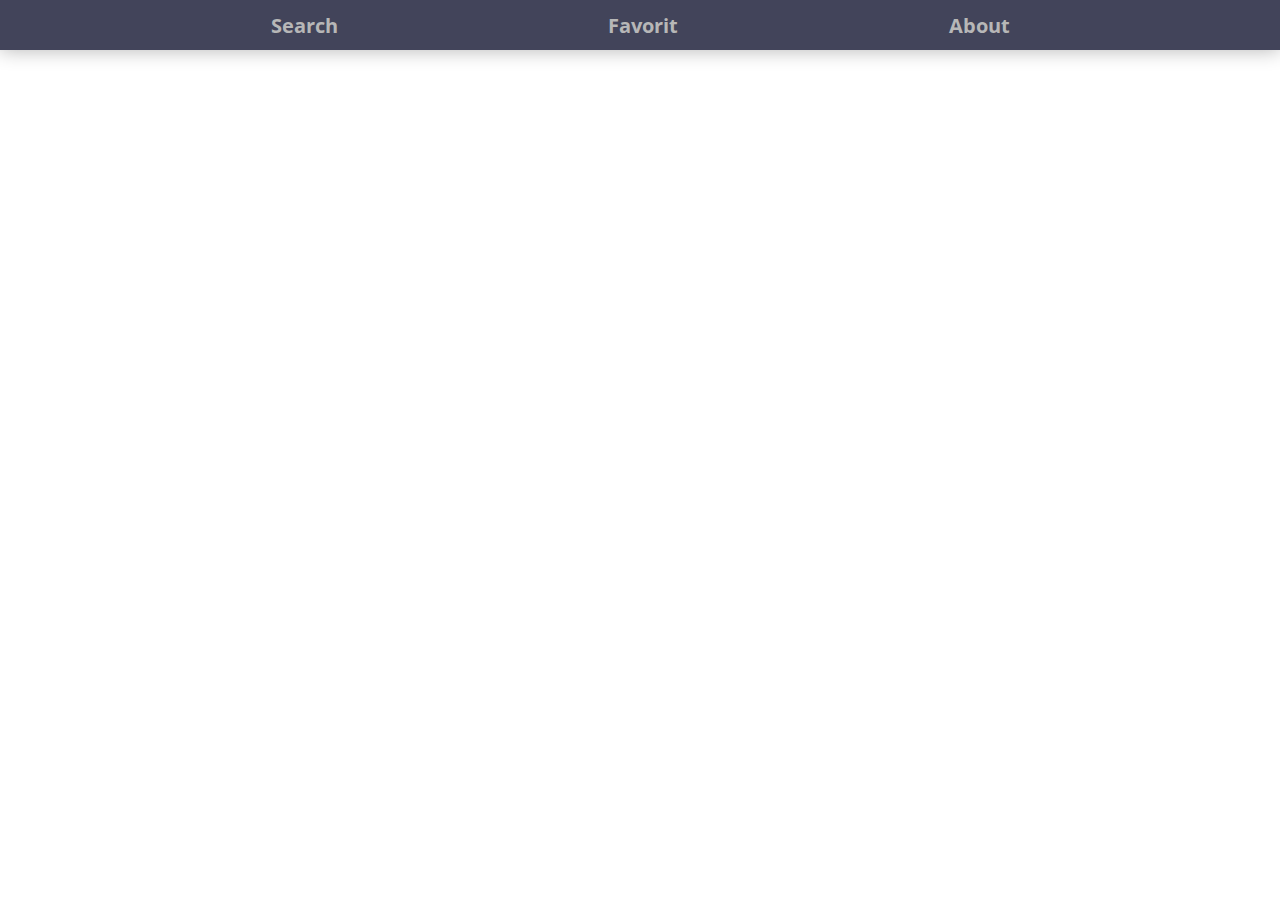
==== index.html @ 35328edd "making the navigation" ====
<!DOCTYPE html>
<html>

<head>
  <meta charset="UTF-8">
  <meta name="viewport" content="width=device-width, initial-scale=1">
  <title>Music-App</title>
  <link rel="stylesheet" href="styles/navigation.css">
</head>

<body>

<nav>
  <a href="search.html">Search</a>
  <a href="favorit.html">Favorit</a>
  <a href="about.html">About</a>
</nav>

<div class="content">
  <div class="music-poster"></div>
  <div class="toggle-button"></div>
</div>


<script src="script.js" type="text/javascript" charset="utf-8"></script>
</body>

</html>
---- styles/navigation.css ----
@import url('https://fonts.googleapis.com/css2?family=Open+Sans:wght@300&display=swap');

body{
  font-family: 'Open Sans', Arial, Helvetica, sans-serif;
  padding: 0;
  margin: 0;
}

nav{
  background: #42445A;
  height: 50px;
  font-size: 20px;
  display: flex;
  justify-content: space-evenly;
  align-items: center;
  font-weight: bold;
  box-shadow: 0 0 20px rgba(0,0,0,0.3);
}

nav a {
  color: #B7B7B7;
  text-decoration: none;
}
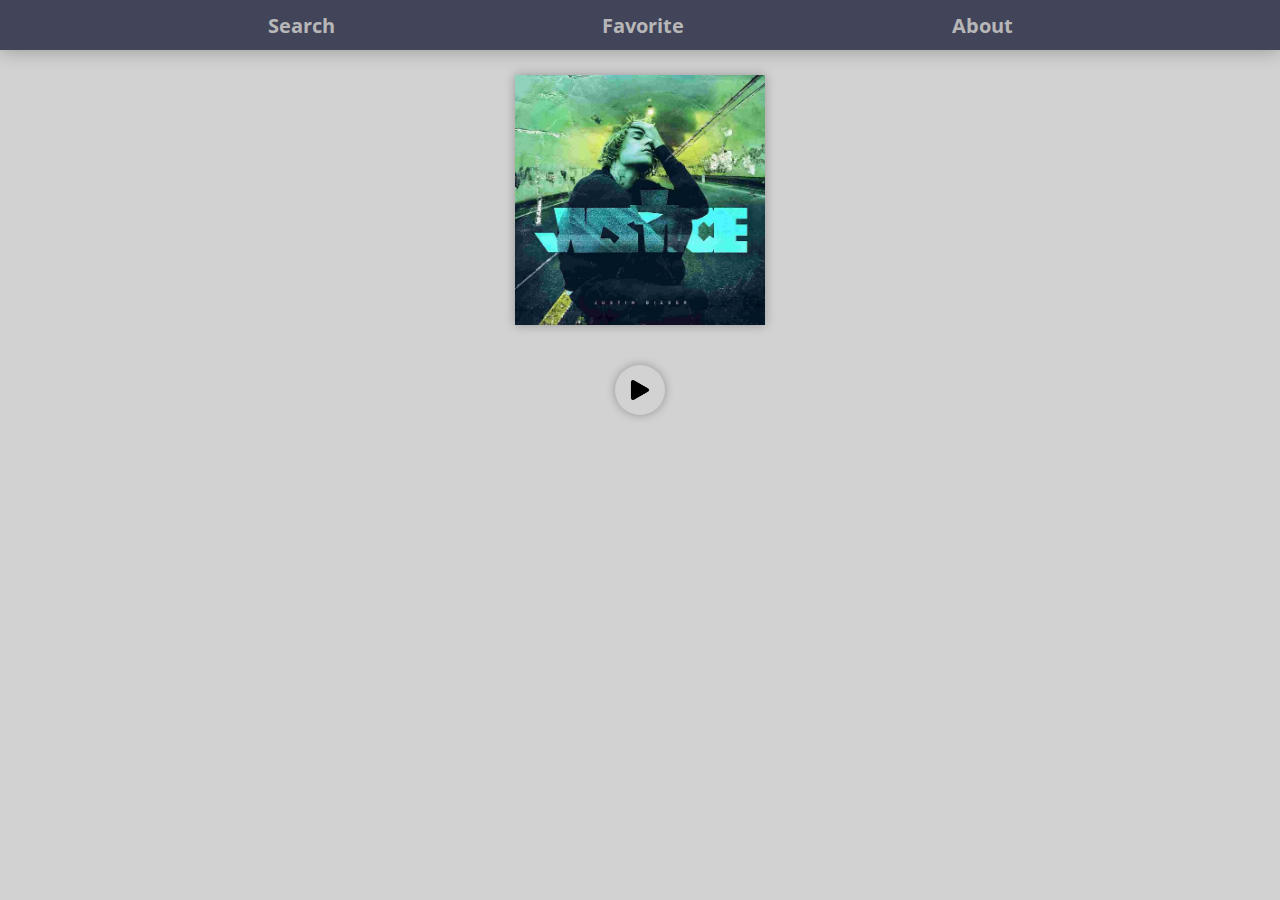
==== commit 9ecef438: "making index page" ====
--- a/index.html
+++ b/index.html
@@ -6,23 +6,25 @@
   <meta name="viewport" content="width=device-width, initial-scale=1">
   <title>Music-App</title>
   <link rel="stylesheet" href="styles/navigation.css">
+  <link rel="stylesheet" href="styles/index.css">
 </head>
 
 <body>
 
-<nav>
-  <a href="search.html">Search</a>
-  <a href="favorit.html">Favorit</a>
-  <a href="about.html">About</a>
-</nav>
+  <nav>
+    <a href="search.html">Search</a>
+    <a href="favorit.html">Favorite</a>
+    <a href="about.html">About</a>
+  </nav>
 
-<div class="content">
-  <div class="music-poster"></div>
-  <div class="toggle-button"></div>
-</div>
+  <div class="content">
+    <div class="music-poster"></div>
+    <div class="title"></div>
+    <div class="play-button"></div>
+  </div>
 
 
-<script src="script.js" type="text/javascript" charset="utf-8"></script>
+  <script src="script.js" type="text/javascript" charset="utf-8"></script>
 </body>
 
-</html>
+</html>--- a/styles/navigation.css
+++ b/styles/navigation.css
@@ -15,6 +15,7 @@
   align-items: center;
   font-weight: bold;
   box-shadow: 0 0 20px rgba(0,0,0,0.3);
+  margin-bottom: 25px;
 }
 
 nav a {
--- a/styles/index.css
+++ b/styles/index.css
@@ -0,0 +1,36 @@
+body{
+  background-color: #D2D2D2;
+}
+
+.content{
+  display: flex;
+  justify-content: center;
+  align-items: center;
+  flex-direction: column;
+}
+
+.content .music-poster{
+  width: 250px;
+  height: 250px;
+  box-shadow: 0 0 10px rgba(0,0,0,0.3);
+  margin-bottom: 20px;
+  background: url(../img/test.jpeg);
+  background-size: cover;
+}
+
+.content .title{
+  margin-bottom: 20px;
+  font-weight: bold;
+  font-size: 25px;
+}
+
+.content .play-button{
+  width: 50px;
+  height: 50px;
+  box-shadow: 0 0 10px rgba(0,0,0,0.3);
+  border-radius: 100%;
+  background-image: url(../img/play.png);
+  background-size: 20px;
+  background-repeat: no-repeat;
+  background-position: center;
+}
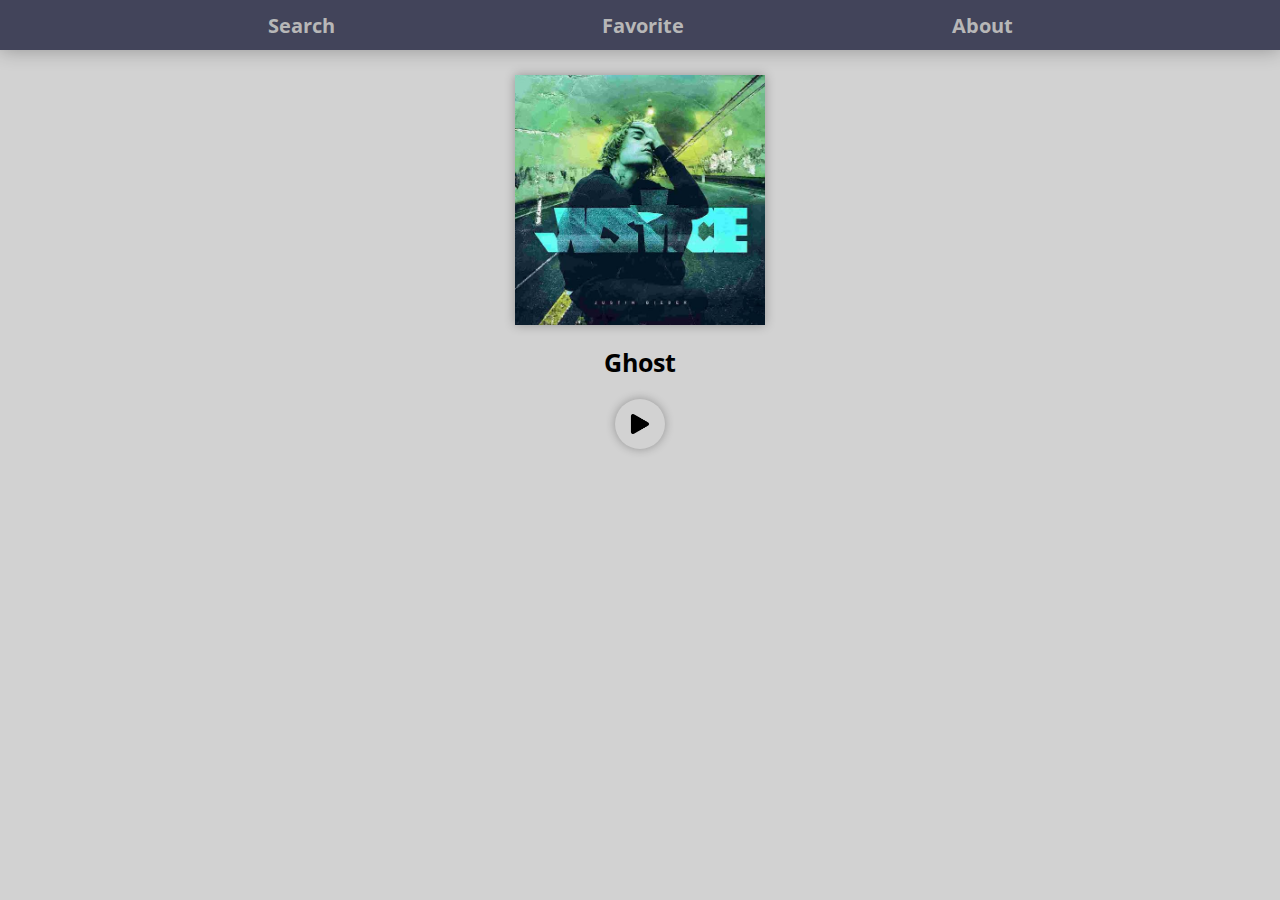
==== commit 80fea428: "creating search card, index, reworking navigation, and some javascript" ====
--- a/index.html
+++ b/index.html
@@ -11,20 +11,19 @@
 
 <body>
 
-  <nav>
+  <div class="nav">
     <a href="search.html">Search</a>
     <a href="favorit.html">Favorite</a>
     <a href="about.html">About</a>
-  </nav>
+  </div>
 
   <div class="content">
     <div class="music-poster"></div>
-    <div class="title"></div>
+    <div class="title">Ghost</div>
     <div class="play-button"></div>
   </div>
 
 
-  <script src="script.js" type="text/javascript" charset="utf-8"></script>
 </body>
 
-</html>+</html>
--- a/styles/navigation.css
+++ b/styles/navigation.css
@@ -6,8 +6,9 @@
   margin: 0;
 }
 
-nav{
+.nav{
   background: #42445A;
+  width: 100%;
   height: 50px;
   font-size: 20px;
   display: flex;
@@ -18,7 +19,7 @@
   margin-bottom: 25px;
 }
 
-nav a {
+.nav a {
   color: #B7B7B7;
   text-decoration: none;
 }
